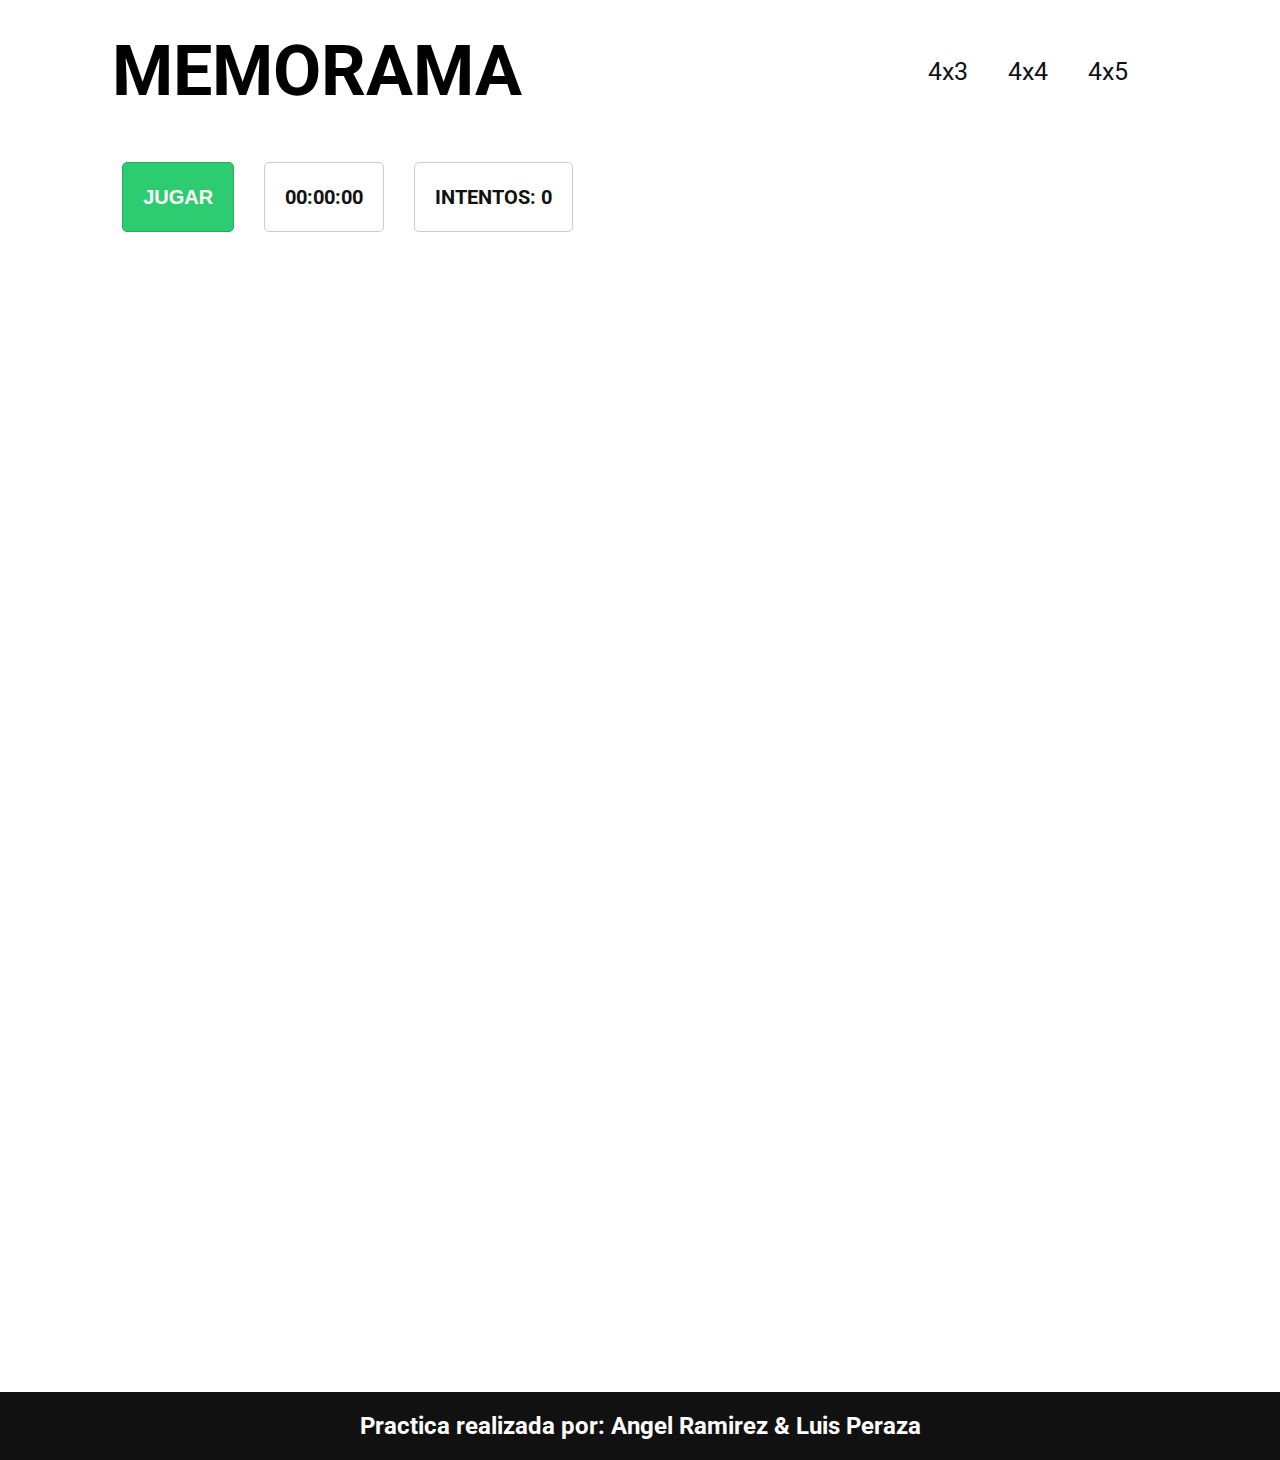
==== 4x4.html @ a1eaa4f8 "Nuevas paginas(4x4 y 4x5)" ====
<!DOCTYPE html>
<html lang="en">
  <head>
    <meta charset="UTF-8" />
    <meta name="viewport" content="width=device-width, initial-scale=1.0" />
    <link rel="stylesheet" href="css/styles.css" />

    <link rel="preconnect" href="https://fonts.googleapis.com" />
    <link rel="preconnect" href="https://fonts.gstatic.com" crossorigin />
    <link
      href="https://fonts.googleapis.com/css2?family=Roboto:wght@500&display=swap"
      rel="stylesheet"
    />
    <link rel="icon" href="css/img/liga-mx-logo.png" type="image/x-icon" />

    <title>Memorama</title>
  </head>

  <body>
    <header class="header">
      <h1 class="header__texto">Memorama</h1>
      <div class="logo">
        <img class="header__img" src="css/img/liga-mx-logo.png" alt="" />
      </div>

      <nav class="header__nav">
        <a href="index.html">4x3</a>
        <a href="4x4.html">4x4</a>
        <a href="4x5.html">4x5</a>
      </nav>
    </header>
    <main>
      <div class="opciones">
        <button class="jugar">Jugar</button>

        <div class="tiempo">
          <p id="temporizador">00:00:00</p>
        </div>
        <div class="intentos">
          <p id="numIntentos">Intentos: 0</p>
        </div>
      </div>

      <div class="memorama bloqueo">
        <div class="carta">
          <img src="css/img/america.png" alt="Carta" />
        </div>
        <div class="carta">
          <img src="css/img/america.png" alt="Carta" />
        </div>
        <div class="carta">
          <img src="css/img/atlas.png" alt="Carta" />
        </div>
        <div class="carta">
          <img src="css/img/atlas.png" alt="Carta" />
        </div>
        <div class="carta">
          <img src="css/img/atleticoSanLuis.png" alt="Carta" />
        </div>
        <div class="carta">
          <img src="css/img/atleticoSanLuis.png" alt="Carta" />
        </div>
        <div class="carta">
          <img src="css/img/chivas.png" alt="Carta" />
        </div>
        <div class="carta">
          <img src="css/img/chivas.png" alt="Carta" />
        </div>
        <div class="carta">
          <img src="css/img/cruzAzul.png" alt="Carta" />
        </div>
        <div class="carta">
          <img src="css/img/cruzAzul.png" alt="Carta" />
        </div>
        <div class="carta">
          <img src="css/img/mazatlan.png" alt="Carta" />
        </div>
        <div class="carta">
          <img src="css/img/mazatlan.png" alt="Carta" />
        </div>
        <div class="carta">
          <img src="css/img/tigres.png" alt="Carta" />
        </div>
        <div class="carta">
          <img src="css/img/tigres.png" alt="Carta" />
        </div>
        <div class="carta">
          <img src="css/img/tijuana.png" alt="Carta" />
        </div>
        <div class="carta">
          <img src="css/img/tijuana.png" alt="Carta" />
        </div>
        <!-- Añade más cartas según sea necesario -->
      </div>
    </main>
    <footer class="footer">
      <h2>Practica realizada por: Angel Ramirez & Luis Peraza</h2>
    </footer>
    <script src="js/app.js"></script>
  </body>
</html>
---- css/styles.css ----
html {
    font: 62.5%;
    box-sizing: border-box;
    scroll-snap-type: y mandatory;
    
}

*,
*:before,
*:after {
    box-sizing: inherit;
}

body {
    display: flex;
    flex-direction: column;
    justify-content: center;
    align-items: center;
    
    margin: 0;
    font-family: 'Roboto', sans-serif;
    background-image: url('img/wallpaper-liga-mx.webp');
    background-size: cover;
    background-position: center;
    background-attachment: fixed;
    background-repeat: no-repeat;
    position: relative;
}

.header{
    display: flex;
    flex-direction: column;
    width: 100%;
    justify-content: space-around;
    align-items: center;
    padding: 30px 50px;
    gap: 30px;
    background-color: #fff;
}

@media (min-width: 820px) {
    .header{
        flex-direction: row;
        gap: 0;
    }
}

.header__texto{
    font-size: 70px;
    margin: 0;
    text-transform: uppercase;
}

.header__img{
    width: 200px;

}
.logo{
    margin-right: 5%;
}

@media (min-width: 820px) {
    .header__img{
        width: 150px;
        margin: 0 30px;
    }
}

.header__nav{
    display: flex;
}

@media (min-width: 820px) {
    .header__nav{
        flex-direction: row;
        justify-content: space-between;
        margin: 0 20px;
    }
}

.header__nav a {
    text-decoration: none;
    color: #111;
    font-size: 25px;
    padding: 10px 20px;
    transition: all 0.3s;
}

.header__nav a:hover {
    color: #fff;
    background-color:#e74c3c ;
    font-size: 30px;
    padding: 10px 20px;
    transition: all 0.3s;
}

.opciones{
    display: flex;
    max-width: 95%;
    justify-content: flex-start;
    margin: 20px auto;
}

.jugar {
    background-color: #2ecc71; /* Color de fondo rojo */
    border: 1px solid #2ea560; /* Borde sólido de 1 píxel de ancho en color negro (#000) */
    border-radius: 5px; /* Borde redondeado */
    color: #fff; /* Color de texto blanco */
    font-size: 20px;
    text-transform: uppercase;
    font-weight: 700;
    padding: 2px 20px; /* Espaciado interno (10px arriba/abajo, 20px izquierda/derecha) */
    cursor: pointer; /* Cambia el cursor a una mano al pasar el mouse */
}

.jugar:hover {
    background-color:#43e185;
}

.reiniciar{
    background-color: #e74c3c;
    border: 1px solid #8d2e23;
}

.reiniciar:hover {
    background-color:#e96658;
}

.tiempo{
    background-color: #fff; /* Color de fondo rojo */
    border: 1px solid #ccc; /* Borde sólido de 1 píxel de ancho en color negro (#000) */
    border-radius: 5px; /* Borde redondeado */
    color: #111; /* Color de texto blanco */
    align-items: center;
    font-size: 20px;
    text-transform: uppercase;
    font-weight: 700;
    margin: 0 30px;
    padding: 2px 20px; /* Espaciado interno (10px arriba/abajo, 20px izquierda/derecha) */
}

.intentos{
    background-color: #fff; 
    border: 1px solid #ccc; 
    border-radius: 5px; 
    color: #111;
    font-size: 20px;
    text-transform: uppercase;
    font-weight: 700;
    padding: 2px 20px;
}

.bloqueo{
    pointer-events: none;
}

.bloqueo .carta{
    background-color: rgba(255, 255, 255, 0.537);
}

.memorama {
    display: grid;
    grid-template-columns: repeat(2, 1fr);
    
    gap: 30px;
}

@media (min-width: 820px) {
    .memorama {
        grid-template-columns: repeat(3, 1fr);
    }
}

@media (min-width: 1024px) {
    .memorama {
        grid-template-columns: repeat(4, 1fr);
        
    }
}

@media (max-width: 576px) {
    h1{
        font-size: 2.5rem !important;
        padding: 1rem;
    }
    .logo{
        margin-right: 0 ;
    }
   
    .carta{
        height: 160px !important;
        width: 160px !important;
        font-size: 16px; 
        padding: 10px; 
        margin-left: 20px;
  
    }
 
}

.footer{
    background-color: #111;
    color: #fff;
    width: 100%;
    margin-top: 50px;
    text-align: center;
}

.carta {
    width: 250px;
    height: 250px;
    background: #ddd;
    display: flex;
    text-align: center;
    justify-content: center;
    align-items: center;
    border-radius: 10px;
    font-size: 24px;
    cursor: pointer;
    position: relative;
    overflow: hidden;
    transition: all 0.3s;
}

.carta.dada_vuelta {
    background: #fff;
    transition: all 0.5s;
}

.carta.par img{
    opacity: 0.5;
    pointer-events: none; /* Esto evitará que las cartas emparejadas se puedan hacer clic */
}

/* Agrega esta regla para ocultar las imágenes */
.carta img {
    display: none;
    width: 90%;
    height: auto;
    transition: all 0.2s;
}

/* Agrega esta regla para mostrar la imagen cuando se dé vuelta la carta */
.carta.dada_vuelta img {
    display: block;
}
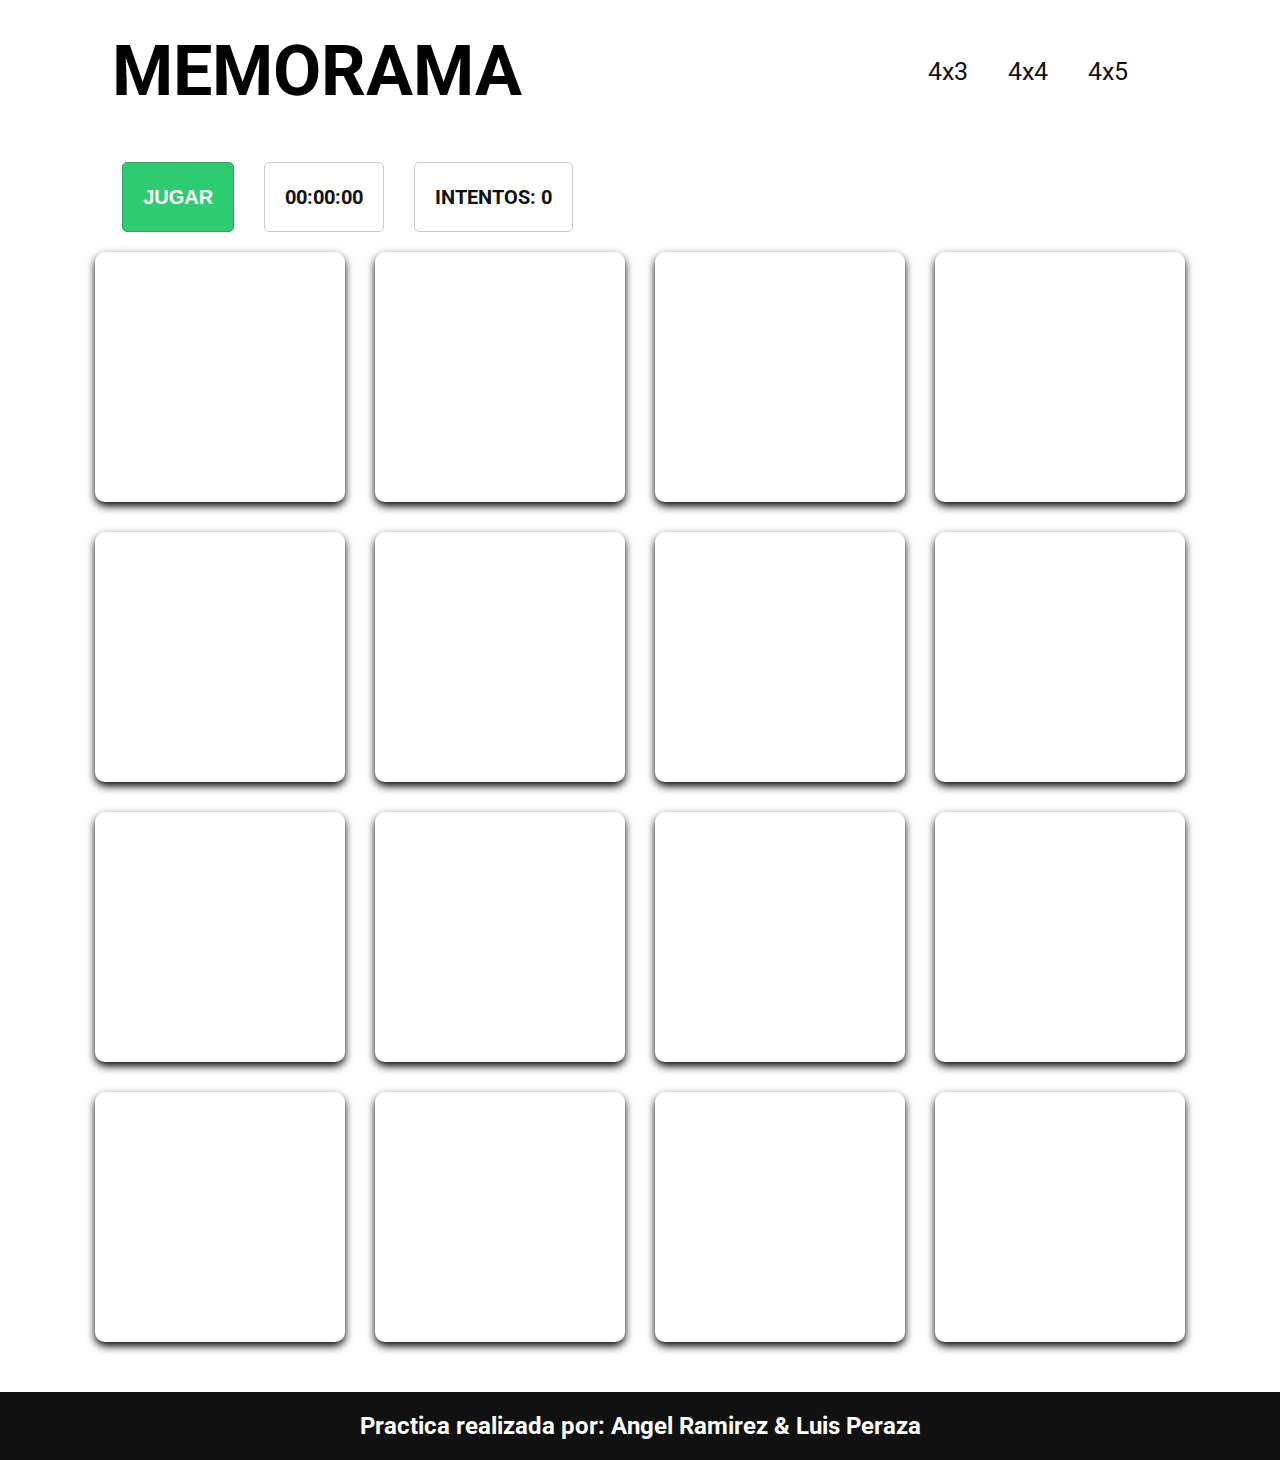
==== commit 9a7b1cec: "Se agrego el 4x4 y el 4x5 y tambien se hicieron cambios en el responsive del cel" ====
--- a/4x4.html
+++ b/4x4.html
@@ -40,7 +40,8 @@
           <p id="numIntentos">Intentos: 0</p>
         </div>
       </div>
-
+      <div id="mensajeVictoria" class="mensaje-victoria">¡Felicidades! Has ganado</div>
+      
       <div class="memorama bloqueo">
         <div class="carta">
           <img src="css/img/america.png" alt="Carta" />
@@ -55,10 +56,10 @@
           <img src="css/img/atlas.png" alt="Carta" />
         </div>
         <div class="carta">
-          <img src="css/img/atleticoSanLuis.png" alt="Carta" />
+          <img src="css/img/queretaro.png" alt="Carta" />
         </div>
         <div class="carta">
-          <img src="css/img/atleticoSanLuis.png" alt="Carta" />
+          <img src="css/img/queretaro.png" alt="Carta" />
         </div>
         <div class="carta">
           <img src="css/img/chivas.png" alt="Carta" />
@@ -79,16 +80,16 @@
           <img src="css/img/mazatlan.png" alt="Carta" />
         </div>
         <div class="carta">
-          <img src="css/img/tigres.png" alt="Carta" />
+          <img src="css/img/puebla.png" alt="Carta" />
         </div>
         <div class="carta">
-          <img src="css/img/tigres.png" alt="Carta" />
+          <img src="css/img/puebla.png" alt="Carta" />
         </div>
         <div class="carta">
-          <img src="css/img/tijuana.png" alt="Carta" />
+          <img src="css/img/pumas.png" alt="Carta" />
         </div>
         <div class="carta">
-          <img src="css/img/tijuana.png" alt="Carta" />
+          <img src="css/img/pumas.png" alt="Carta" />
         </div>
         <!-- Añade más cartas según sea necesario -->
       </div>
--- a/css/styles.css
+++ b/css/styles.css
@@ -2,7 +2,7 @@
     font: 62.5%;
     box-sizing: border-box;
     scroll-snap-type: y mandatory;
-    
+
 }
 
 *,
@@ -16,7 +16,7 @@
     flex-direction: column;
     justify-content: center;
     align-items: center;
-    
+
     margin: 0;
     font-family: 'Roboto', sans-serif;
     background-image: url('img/wallpaper-liga-mx.webp');
@@ -27,7 +27,7 @@
     position: relative;
 }
 
-.header{
+.header {
     display: flex;
     flex-direction: column;
     width: 100%;
@@ -39,39 +39,40 @@
 }
 
 @media (min-width: 820px) {
-    .header{
+    .header {
         flex-direction: row;
         gap: 0;
     }
 }
 
-.header__texto{
+.header__texto {
     font-size: 70px;
     margin: 0;
     text-transform: uppercase;
 }
 
-.header__img{
+.header__img {
     width: 200px;
 
 }
-.logo{
+
+.logo {
     margin-right: 5%;
 }
 
 @media (min-width: 820px) {
-    .header__img{
+    .header__img {
         width: 150px;
         margin: 0 30px;
     }
 }
 
-.header__nav{
+.header__nav {
     display: flex;
 }
 
 @media (min-width: 820px) {
-    .header__nav{
+    .header__nav {
         flex-direction: row;
         justify-content: space-between;
         margin: 0 20px;
@@ -88,61 +89,74 @@
 
 .header__nav a:hover {
     color: #fff;
-    background-color:#e74c3c ;
+    background-color: #e74c3c;
     font-size: 30px;
     padding: 10px 20px;
     transition: all 0.3s;
 }
 
-.opciones{
+.opciones {
     display: flex;
     max-width: 95%;
     justify-content: flex-start;
     margin: 20px auto;
 }
 
+@media (min-width:) {}
+
 .jugar {
-    background-color: #2ecc71; /* Color de fondo rojo */
-    border: 1px solid #2ea560; /* Borde sólido de 1 píxel de ancho en color negro (#000) */
-    border-radius: 5px; /* Borde redondeado */
-    color: #fff; /* Color de texto blanco */
+    background-color: #2ecc71;
+    /* Color de fondo rojo */
+    border: 1px solid #2ea560;
+    /* Borde sólido de 1 píxel de ancho en color negro (#000) */
+    border-radius: 5px;
+    /* Borde redondeado */
+    color: #fff;
+    /* Color de texto blanco */
     font-size: 20px;
     text-transform: uppercase;
     font-weight: 700;
-    padding: 2px 20px; /* Espaciado interno (10px arriba/abajo, 20px izquierda/derecha) */
-    cursor: pointer; /* Cambia el cursor a una mano al pasar el mouse */
+    padding: 2px 20px;
+    /* Espaciado interno (10px arriba/abajo, 20px izquierda/derecha) */
+    cursor: pointer;
+    /* Cambia el cursor a una mano al pasar el mouse */
 }
 
 .jugar:hover {
-    background-color:#43e185;
-}
-
-.reiniciar{
+    background-color: #43e185;
+}
+
+.reiniciar {
     background-color: #e74c3c;
     border: 1px solid #8d2e23;
 }
 
 .reiniciar:hover {
-    background-color:#e96658;
-}
-
-.tiempo{
-    background-color: #fff; /* Color de fondo rojo */
-    border: 1px solid #ccc; /* Borde sólido de 1 píxel de ancho en color negro (#000) */
-    border-radius: 5px; /* Borde redondeado */
-    color: #111; /* Color de texto blanco */
+    background-color: #e96658;
+}
+
+.tiempo {
+    background-color: #fff;
+    /* Color de fondo rojo */
+    border: 1px solid #ccc;
+    /* Borde sólido de 1 píxel de ancho en color negro (#000) */
+    border-radius: 5px;
+    /* Borde redondeado */
+    color: #111;
+    /* Color de texto blanco */
     align-items: center;
     font-size: 20px;
     text-transform: uppercase;
     font-weight: 700;
     margin: 0 30px;
-    padding: 2px 20px; /* Espaciado interno (10px arriba/abajo, 20px izquierda/derecha) */
-}
-
-.intentos{
-    background-color: #fff; 
-    border: 1px solid #ccc; 
-    border-radius: 5px; 
+    padding: 2px 20px;
+    /* Espaciado interno (10px arriba/abajo, 20px izquierda/derecha) */
+}
+
+.intentos {
+    background-color: #fff;
+    border: 1px solid #ccc;
+    border-radius: 5px;
     color: #111;
     font-size: 20px;
     text-transform: uppercase;
@@ -150,18 +164,18 @@
     padding: 2px 20px;
 }
 
-.bloqueo{
+.bloqueo {
     pointer-events: none;
 }
 
-.bloqueo .carta{
+.bloqueo .carta {
     background-color: rgba(255, 255, 255, 0.537);
 }
 
 .memorama {
     display: grid;
     grid-template-columns: repeat(2, 1fr);
-    
+
     gap: 30px;
 }
 
@@ -174,31 +188,49 @@
 @media (min-width: 1024px) {
     .memorama {
         grid-template-columns: repeat(4, 1fr);
-        
+
     }
 }
 
 @media (max-width: 576px) {
-    h1{
-        font-size: 2.5rem !important;
-        padding: 1rem;
-    }
-    .logo{
-        margin-right: 0 ;
-    }
-   
-    .carta{
+    .header {
+        padding: 20px 30px;
+    }
+
+    .header__texto {
+        font-size: 40px;
+    }
+
+    .header__img {
+        width: 150px;
+    }
+
+    .opciones {
+        flex-direction: column;
+        align-items: center;
+    }
+
+    .jugar,
+    .reiniciar,
+    .tiempo,
+    .intentos {
+        font-size: 16px;
+        margin-bottom: 10px;
+    }
+
+    .carta {
         height: 160px !important;
         width: 160px !important;
-        font-size: 16px; 
-        padding: 10px; 
-        margin-left: 20px;
-  
-    }
- 
-}
-
-.footer{
+        font-size: 18px;
+        margin-left: 0;
+    }
+
+    .memorama {
+        grid-template-columns: repeat(2, 1fr);
+    }
+}
+
+.footer {
     background-color: #111;
     color: #fff;
     width: 100%;
@@ -207,6 +239,7 @@
 }
 
 .carta {
+
     width: 250px;
     height: 250px;
     background: #ddd;
@@ -220,20 +253,26 @@
     position: relative;
     overflow: hidden;
     transition: all 0.3s;
+    user-select: none;
+    box-shadow: 0 4px 8px rgba(0, 0, 0, 1);
+    /* Nueva propiedad box-shadow */
 }
 
 .carta.dada_vuelta {
     background: #fff;
     transition: all 0.5s;
-}
-
-.carta.par img{
+    pointer-events: none;
+}
+
+.carta.par img {
     opacity: 0.5;
-    pointer-events: none; /* Esto evitará que las cartas emparejadas se puedan hacer clic */
+    pointer-events: none;
+    /* Esto evitará que las cartas emparejadas se puedan hacer clic */
 }
 
 /* Agrega esta regla para ocultar las imágenes */
 .carta img {
+
     display: none;
     width: 90%;
     height: auto;
@@ -243,4 +282,21 @@
 /* Agrega esta regla para mostrar la imagen cuando se dé vuelta la carta */
 .carta.dada_vuelta img {
     display: block;
+}
+
+.mensaje-victoria {
+    display: none;
+    opacity: 0.8;
+    position: absolute;
+    top: 55%;
+    left: 50%;
+    transform: translate(-50%, -50%);
+    background-color: #FFFFFF;
+    padding: 20px;
+    border-radius: 10px;
+    text-align: center;
+    font-size: 70px;
+    font-weight: bold;
+    color: #333333;
+    z-index: 1000;
 }